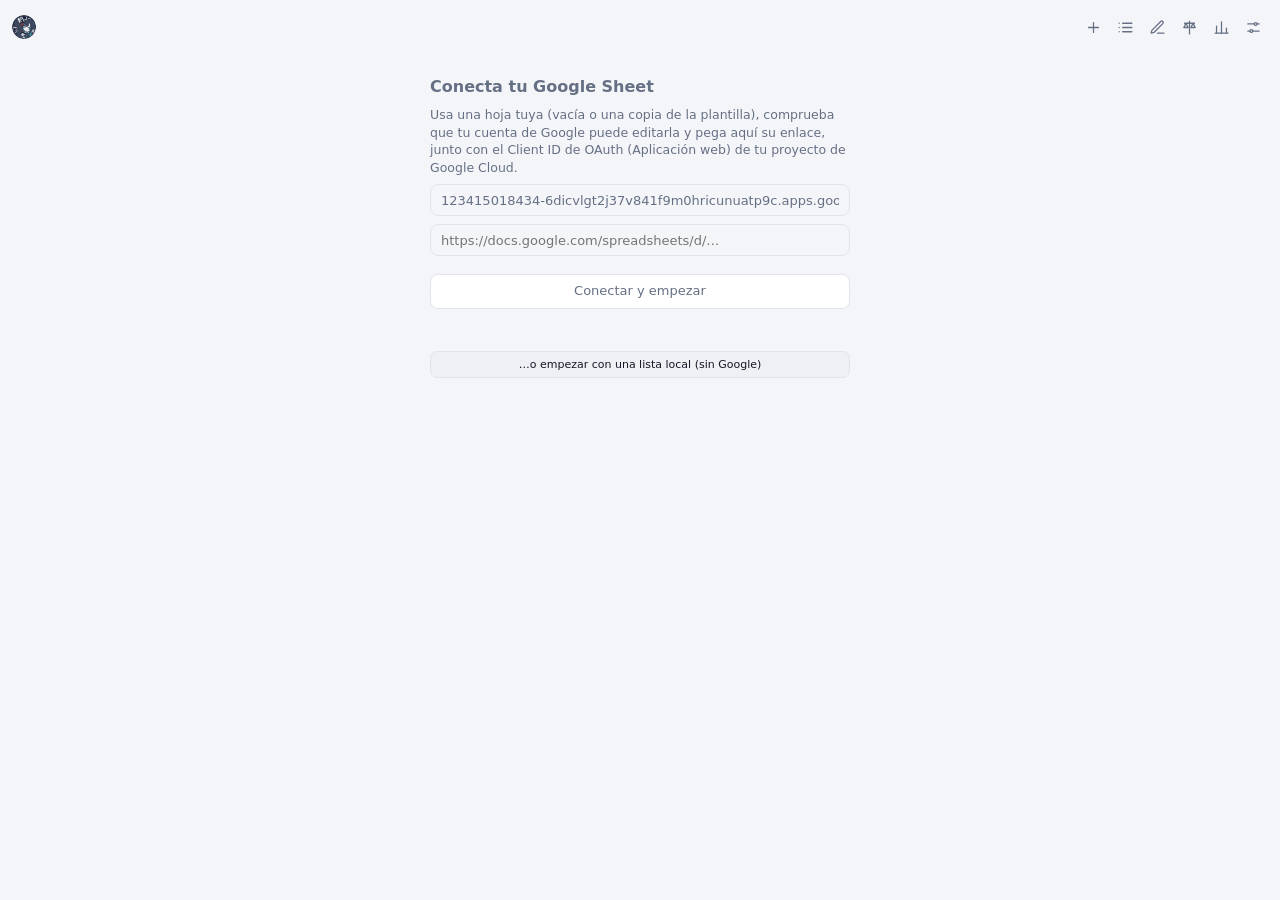
==== index.html @ d7346a44 "Add files via upload" ====
<!DOCTYPE html>
<html lang="es" data-tema="auto">
<head>
  <meta charset="UTF-8" />
  <meta name="color-scheme" content="light dark" />
  <meta name="viewport" content="width=device-width, initial-scale=1, viewport-fit=cover" />
  <meta name="theme-color" content="#dc2626" />
  <link rel="manifest" href="manifest.webmanifest" />
  <title>AnimeAV1 Tracker</title>
  <script src="theme.js"></script>
  <script src="config.js"></script>
  <style>
    * { box-sizing: border-box; }
    :root {
      color-scheme: light dark;
      --bg: light-dark(#f4f5f8, #0e131b);
      --surface: light-dark(#ffffff, #171d29);
      --field: light-dark(#eef0f4, #202837);
      --border: light-dark(#e1e4ea, #2a3345);
      --text: light-dark(#141824, #e8ebf2);
      --muted: light-dark(#667085, #8b95a7);
      --accent: light-dark(#dc2626, #f05252);
      --c-viendo: light-dark(#c2410c, #fb923c);
      --c-visto: light-dark(#15803d, #4ade80);
      --c-sin: light-dark(#b91c1c, #f87171);
      --c-drop: light-dark(#9f1239, #f472b6);
      --c-por: light-dark(#7e22ce, #c084fc);
      --st: var(--muted);
      --tinte: var(--surface);
    }
    :root[data-tema="light"] { color-scheme: light; }
    :root[data-tema="dark"] { color-scheme: dark; }

    [data-estado="-"]  { --st: var(--c-viendo); --tinte: #f97316; }
    [data-estado="✔"]  { --st: var(--c-visto);  --tinte: #22c55e; }
    [data-estado="✖"]  { --st: var(--c-sin);    --tinte: #ef4444; }
    [data-estado="📉"] { --st: var(--c-drop);   --tinte: #9f1239; }
    [data-estado="@"]  { --st: var(--c-por);    --tinte: #9333ea; }

    [hidden] { display: none !important; }
    html, body { height: 100%; }
    body {
      margin: 0;
      padding: 12px 12px 0;
      min-width: 0;
      display: flex;
      flex-direction: column;
      gap: 10px;
      background: var(--bg);
      color: var(--text);
      font: 13px/1.4 system-ui, -apple-system, "Segoe UI", sans-serif;
    }
    :focus-visible { outline: 2px solid var(--accent); outline-offset: 1px; }
    button, select, input { font: inherit; color: inherit; }
    button { cursor: pointer; }

    /* Cabecera */
    .cabecera { display: flex; align-items: center; flex-wrap: wrap; gap: 4px 8px; flex-shrink: 0; }
    .logo { width: 24px; height: 24px; border-radius: 50%; }
    h1 { font-size: 15px; font-weight: 700; margin: 0; }
    .sr-only { position: absolute; width: 1px; height: 1px; overflow: hidden; clip: rect(0 0 0 0); white-space: nowrap; }
    .atajos-listas { display: flex; gap: 6px; flex: 1 1 0; min-width: 60px; overflow-x: auto; scrollbar-width: none; overscroll-behavior-x: contain; }
    .atajos-listas::-webkit-scrollbar { display: none; }
    .atajos-listas[hidden] { display: none; }
    .atajo-lista { flex: 0 0 auto; max-width: 160px; overflow: hidden; text-overflow: ellipsis; white-space: nowrap; padding: 4px 11px; border-radius: 999px; border: 1px solid var(--border, rgba(128,128,128,.35)); background: transparent; font-size: 12px; }
    .atajo-lista.activo { background: var(--accent, #6c8cff); color: #fff; border-color: transparent; font-weight: 600; cursor: default; }
    .mover-lista { margin-top: 6px; max-width: 100%; font-size: 12px; padding: 4px 22px 4px 8px; border-radius: 8px; border: 1px solid var(--border, rgba(128,128,128,.35)); background-color: transparent; }
    .campo-ed { display: flex; flex-direction: column; gap: 2px; font-size: 11px; color: var(--muted); margin-bottom: 6px; }
    .campo-ed input { font: inherit; font-size: 12px; color: var(--text, inherit); padding: 5px 8px; border-radius: 8px; border: 1px solid var(--border, rgba(128,128,128,.35)); background: transparent; }
    .aviso-fallo { background: rgba(239,68,68,.14); }
    .mover-orden { padding: 2px 7px; }
    .marcar-mover { display: inline-flex; align-items: center; gap: 4px; margin-top: 6px; margin-right: 8px; font-size: 12px; cursor: pointer; }
    .barra-mover { background: rgba(108,140,255,.16); position: sticky; top: 0; z-index: 5; }
    #fuentesPegar { width: 100%; box-sizing: border-box; font: inherit; font-size: 12px; padding: 6px 8px; border-radius: 8px; border: 1px solid var(--border, rgba(128,128,128,.35)); background: transparent; color: inherit; margin: 6px 0; }
    .etiqueta-beta { font-size: 10px; font-weight: 700; padding: 1px 6px; border-radius: 999px; border: 1px solid currentColor; vertical-align: middle; }
    .ajuste-fuente { display: flex; flex-wrap: wrap; align-items: center; gap: 6px; padding: 6px 0; }
    .ajuste.ajuste-fuente .ajuste-nombre { flex: 1 0 100%; min-width: 0; display: block; }
    .ajuste.ajuste-fuente .ajuste-nombre small { display: block; color: var(--muted); overflow-wrap: anywhere; word-break: normal; }
    .btn-fijar[aria-pressed="true"] { background: var(--accent, #6c8cff); color: #fff; }
    .aviso-img { display: flex; align-items: center; gap: 8px; flex-wrap: wrap; font-size: 12px; padding: 6px 10px; border-radius: 10px; background: rgba(255,170,0,.14); flex-shrink: 0; }
    .aviso-img[hidden] { display: none; }
    #contador { font-size: 12px; color: var(--muted); }
    .acciones { margin-left: auto; display: flex; flex-wrap: wrap; justify-content: flex-end; gap: 2px; }
    .icon-btn {
      width: 30px; height: 30px; padding: 0;
      display: grid; place-items: center;
      border: none; border-radius: 8px;
      background: transparent; color: var(--muted);
    }
    .icon-btn:hover { background: var(--field); color: var(--text); }
    .icon-btn[aria-pressed="true"], .icon-btn[aria-expanded="true"] {
      background: color-mix(in srgb, var(--accent) 15%, transparent);
      color: var(--accent);
    }
    .icon-btn svg { width: 17px; height: 17px; fill: none; stroke: currentColor; stroke-width: 1.8; stroke-linecap: round; stroke-linejoin: round; }

    /* Filtros */
    .filtros { display: flex; flex-direction: column; gap: 5px; flex-shrink: 0; }
    .fila { display: flex; flex-wrap: wrap; gap: 5px; }
    .fila > * { flex: 1 1 80px; min-width: 0; }
    .fila > #busqueda { flex: 1.6 1 90px; }
    .fila > #filtroPendientes { flex: 0 0 32px; width: 32px; padding: 0; text-align: center; } /* botón compacto: cabe en la misma fila */
    #busqueda, .filtros select, .btn-filtro {
      height: 28px; padding: 0 8px;
      border: 1px solid var(--border); border-radius: 8px;
      background: var(--surface);
    }
    #busqueda::placeholder { color: var(--muted); }
    select {
      appearance: none; -webkit-appearance: none; cursor: pointer;
      padding-right: 20px;
      background-image: url("data:image/svg+xml;utf8,<svg xmlns='http://www.w3.org/2000/svg' width='10' height='6' viewBox='0 0 10 6'><path d='M1 1l4 4 4-4' stroke='%239ca3af' stroke-width='1.5' fill='none' stroke-linecap='round' stroke-linejoin='round'/></svg>");
      background-repeat: no-repeat; background-position: right 7px center;
    }
    /* Una sola fila con scroll horizontal en vez de envolver en varias líneas */
    .chips {
      display: flex; flex-wrap: nowrap; gap: 5px;
      overflow-x: auto; scrollbar-width: none; -webkit-overflow-scrolling: touch;
      padding-bottom: 1px;
    }
    .chips::-webkit-scrollbar { display: none; }
    .chip {
      flex: 0 0 auto; display: inline-flex; align-items: center; gap: 5px;
      padding: 3px 9px; border-radius: 999px;
      border: 1px solid var(--border); background: var(--surface);
      font-size: 11.5px; font-weight: 500;
    }
    .chip:hover { border-color: var(--muted); }
    .chip .punto { width: 7px; height: 7px; border-radius: 50%; background: var(--st); }
    .chip .n { color: var(--muted); font-size: 11px; }
    .chip[aria-pressed="true"] { background: var(--text); color: var(--bg); border-color: var(--text); }
    .chip[aria-pressed="true"] .n { color: inherit; opacity: .7; }
    .chip[aria-pressed="true"][data-estado] {
      background: color-mix(in srgb, var(--st) 16%, var(--surface));
      color: var(--st); border-color: var(--st);
    }

    /* Estados vacío / carga / error */
    .aviso { text-align: center; color: var(--muted); padding: 40px 12px; }
    .aviso button { margin-top: 10px; }
    #error { color: var(--accent); }
    .spinner {
      width: 22px; height: 22px; margin: 0 auto 10px;
      border: 2px solid var(--border); border-top-color: var(--accent);
      border-radius: 50%; animation: gira .8s linear infinite;
    }
    @keyframes gira { to { transform: rotate(360deg); } }
    .btn {
      padding: 7px 12px; border-radius: 8px;
      border: 1px solid var(--border); background: var(--surface);
    }
    .btn:hover:not(:disabled) { border-color: var(--muted); }
    .btn:disabled { opacity: .55; cursor: default; }

    /* Lista y tarjetas */
    #lista {
      flex: 1; min-height: 0; overflow-y: auto;
      display: grid; grid-template-columns: var(--cols, repeat(3, 1fr));
      grid-auto-rows: min-content; align-content: start; gap: var(--gap, 7px);
      padding-bottom: 12px; scrollbar-width: thin;
    }
    @media (min-width: 480px) { #lista { grid-template-columns: var(--cols, repeat(4, 1fr)); } }
    @media (min-width: 620px) { #lista { grid-template-columns: var(--cols, repeat(5, 1fr)); } }
    @media (min-width: 860px) { #lista { grid-template-columns: var(--cols, repeat(6, 1fr)); } }
    .card {
      display: flex; flex-direction: column; min-width: 0; overflow: visible;
      width: min(100%, var(--card-w, 100%)); max-width: var(--card-w, none); justify-self: center;
      background: color-mix(in srgb, var(--tinte) 12%, var(--surface));
      border: 1px solid color-mix(in srgb, var(--tinte) 40%, var(--border));
      border-radius: 12px;
    }
    .portada { position: relative; aspect-ratio: 2 / 3; background: var(--field); overflow: hidden; border-radius: 11px 11px 0 0; }
    .portada::after { content: ""; position: absolute; inset: auto 0 0 0; height: 3px; background: var(--st); }
    .cover { width: 100%; height: 100%; object-fit: cover; display: block; opacity: 0; transition: opacity .25s; }
    .cover.lista { opacity: 1; }
    .sin-portada { height: 100%; display: grid; place-items: center; color: var(--muted); font-size: 11px; }
    .nota {
      position: absolute; top: 5px; left: 5px; width: 34px; height: 19px; padding: 0;
      text-align: center; font-size: 10.5px; font-weight: 700;
      border: none; border-radius: 6px;
      background: rgba(15, 20, 29, .72); color: #fff;
      z-index: 10; display: block;
      -moz-appearance: textfield; appearance: textfield;
    }
    .nota::-webkit-inner-spin-button, .nota::-webkit-outer-spin-button { -webkit-appearance: none; margin: 0; }
    .nota::placeholder { color: rgba(255,255,255,.6); }
    .btn-ultimo-cap {
      display: none; position: absolute; top: 5px; right: 5px;
      width: 20px; height: 20px; border-radius: 50%;
      background: var(--st); color: #fff; text-decoration: none;
      align-items: center; justify-content: center; font-size: 9px;
    }
    .info { display: flex; flex-direction: column; gap: 4px; padding: 6px; }
    a.titulo {
      color: var(--text); text-decoration: none; font-weight: 650; font-size: 10.5px; line-height: 1.2;
      display: -webkit-box; -webkit-line-clamp: 2; -webkit-box-orient: vertical; overflow: hidden;
      min-height: 25px;
    }
    a.titulo:hover { text-decoration: underline; }
    .info select, .info input:not(.nota) {
      width: 100%; height: 23px; padding: 0 6px; font-size: 10.5px;
      border: 1px solid var(--border); border-radius: 6px; background-color: var(--field);
    }
    .info select.estado {
      font-weight: 600; color: var(--st);
      border-color: color-mix(in srgb, var(--st) 45%, var(--border));
      background-color: color-mix(in srgb, var(--st) 12%, var(--surface));
    }
    .info select.genero { color: var(--muted); }
    .chip.vacio { opacity: .4; }
    .btn-filtro { text-align: left; color: var(--text); cursor: pointer; }
    .btn-filtro[aria-pressed="true"] { border-color: var(--accent); color: var(--accent); font-weight: 600; }
    #panelGeneros {
      display: flex; flex-direction: column; gap: 8px;
      margin-top: 1px; padding: 9px;
      border: 1px solid var(--border); border-radius: 10px;
      background: var(--surface); box-shadow: 0 5px 18px rgba(0,0,0,.12);
    }
    #panelGeneros[hidden] { display: none; }
    .generos-cabecera { display: flex; align-items: center; gap: 8px; }
    .generos-titulo { flex: 1; font-size: 11.5px; font-weight: 700; }
    .generos-contador { color: var(--muted); font-size: 10.5px; }
    .generos-busqueda {
      width: 100%; height: 29px; padding: 0 8px;
      border: 1px solid var(--border); border-radius: 7px; background: var(--field);
    }
    .generos-lista {
      max-height: 190px; overflow-y: auto; display: flex; flex-direction: column;
      border: 1px solid var(--border); border-radius: 7px;
    }
    .genero-opcion {
      display: flex; align-items: center; gap: 8px; min-height: 31px; padding: 5px 8px;
      border-bottom: 1px solid var(--border); cursor: pointer; font-size: 11.5px;
    }
    .genero-opcion:last-child { border-bottom: none; }
    .genero-opcion:hover { background: var(--field); }
    .genero-opcion input { margin: 0; accent-color: var(--accent); }
    .genero-opcion .nombre { flex: 1; min-width: 0; overflow: hidden; text-overflow: ellipsis; white-space: nowrap; }
    .genero-opcion .cantidad { color: var(--muted); font-size: 10px; }
    .generos-vacio { padding: 12px 8px; text-align: center; color: var(--muted); font-size: 11px; }
    .generos-pie { display: flex; align-items: center; gap: 6px; }
    .generos-pie .btn-mini:first-child { margin-right: auto; }
    .info button.genero {
      width: 100%; height: 23px; padding: 0 6px; font-size: 10.5px; text-align: left; color: var(--muted);
      border: 1px solid var(--border); border-radius: 6px; background: var(--field); cursor: pointer;
      white-space: nowrap; overflow: hidden; text-overflow: ellipsis;
    }
    dialog#dlgGeneros {
      width: min(360px, calc(100vw - 24px)); padding: 14px; border: 1px solid var(--border);
      border-radius: 12px; background: var(--surface); color: var(--text);
    }
    dialog#dlgGeneros::backdrop { background: rgba(0, 0, 0, .5); }
    dialog#dlgGeneros h2 { margin: 0 0 8px; font-size: 13px; }
    .gen-lista { max-height: 50vh; overflow-y: auto; }
    .gen-fila { display: flex; align-items: center; gap: 6px; padding: 5px 0; border-bottom: 1px solid var(--border); }
    .gen-nombre { flex: 1; min-width: 0; display: flex; align-items: center; gap: 8px; font-size: 12.5px; }
    .gen-add, .gen-pie { display: flex; gap: 6px; margin-top: 8px; }
    .gen-add input { flex: 1; min-width: 0; height: 30px; padding: 0 8px; border: 1px solid var(--border); border-radius: 8px; background: var(--bg); }
    .saved-flash { box-shadow: 0 0 0 2px #22c55e; }
    .edicion { display: flex; flex-direction: column; gap: 5px; padding-top: 7px; border-top: 1px dashed var(--border); }
    .edicion label { display: flex; flex-direction: column; gap: 2px; font-size: 10px; color: var(--muted); }


    /* Estadísticas */
    #dlgStats {
      width: min(430px, calc(100vw - 24px)); max-height: min(82vh, 620px);
      padding: 16px; border: 1px solid var(--border); border-radius: 14px;
      background: var(--surface); color: var(--text);
    }
    #dlgStats::backdrop { background: rgba(0,0,0,.52); }
    .stats-cab { display:flex; align-items:center; gap:8px; margin-bottom:12px; }
    .stats-cab h2 { margin:0; font-size:16px; flex:1; }
    .stats-cerrar { width:30px; height:30px; border:1px solid var(--border); border-radius:8px; background:var(--field); }
    .stats-resumen { display:grid; grid-template-columns:repeat(2,1fr); gap:7px; margin-bottom:12px; }
    .stats-tarjeta { padding:10px; border:1px solid var(--border); border-radius:10px; background:var(--field); }
    .stats-num { display:block; font-size:18px; font-weight:750; line-height:1.1; }
    .stats-label { display:block; margin-top:3px; color:var(--muted); font-size:10.5px; }
    .stats-seccion { margin-top:12px; }
    .stats-seccion h3 { margin:0 0 7px; font-size:12px; }
    .stats-fila { display:grid; grid-template-columns:90px 1fr 32px; align-items:center; gap:7px; margin:5px 0; font-size:10.5px; }
    .stats-fila .nombre { overflow:hidden; text-overflow:ellipsis; white-space:nowrap; }
    .stats-barra { height:7px; overflow:hidden; border-radius:999px; background:var(--field); border:1px solid var(--border); }
    .stats-barra > i { display:block; height:100%; border-radius:inherit; background:var(--accent); }
    .stats-fila .cantidad { text-align:right; color:var(--muted); }
    .stats-notas { display:grid; grid-template-columns:repeat(6,1fr); gap:5px; }
    .stats-nota { padding:6px 3px; text-align:center; border:1px solid var(--border); border-radius:7px; background:var(--field); font-size:10px; }
    .stats-nota b { display:block; font-size:11px; }
    .stats-nota span { color:var(--muted); }
    .stats-vacio { color:var(--muted); font-size:11px; }

    /* Herramientas */
    #herramientas {
      flex-shrink: 0; max-height: 45%; overflow-y: auto;
      margin: 0 -12px; padding: 12px; background: var(--surface); border-top: 1px solid var(--border);
      display: flex; flex-direction: column; gap: 4px;
    }
    #herramientas[hidden] { display: none; }
    #herramientas .btn { width: 100%; text-align: left; }
    .estado-txt { min-height: 16px; margin-bottom: 6px; font-size: 11.5px; color: var(--muted); }

    /* Configuración de la hoja */
    .config { display: flex; flex-direction: column; gap: 6px; text-align: left; }
    .config h2 { font-size: 13px; margin: 0; }
    .config p { margin: 0; font-size: 11.5px; color: var(--muted); }
    .config input, .config select {
      height: 32px; padding: 0 10px;
      border: 1px solid var(--border); border-radius: 8px; background: var(--bg);
    }
    .config .estado-txt { margin: 0; }
    .config-sep { border-top: 1px solid var(--border); margin: 10px 0 8px; }
    #agregarPanel, #listasPanel {
      flex-shrink: 0; margin: 0 -12px; padding: 10px 12px; gap: 6px;
      background: var(--surface); border-bottom: 1px solid var(--border);
    }
    #agregarPanel h2, #listasPanel h2 { font-size: 13px; margin: 0; }
    #agregarPanel p, #listasPanel p { margin: 0; font-size: 11.5px; color: var(--muted); }
    .lista-item { display: flex; align-items: center; flex-wrap: wrap; gap: 4px 8px; padding: 7px 0; border-bottom: 1px solid var(--border); }
    .lista-info { flex: 1 1 130px; min-width: 0; display: flex; flex-direction: column; gap: 3px; }
    .lista-etiquetas { display: flex; flex-wrap: wrap; gap: 4px; min-width: 0; }
    .lista-etiquetas:empty { display: none; }
    .lista-acciones { display: flex; align-items: center; flex-wrap: wrap; justify-content: flex-end; gap: 6px; margin-left: auto; }
    .lista-item:last-child { border-bottom: none; }
    .lista-item .nombre { min-width: 0; font-size: 12.5px; font-weight: 650; overflow-wrap: anywhere; }
    .lista-item .etiqueta-local { flex-shrink: 0; white-space: nowrap; font-size: 10px; font-weight: 600; color: var(--muted); border: 1px solid var(--border); border-radius: 999px; padding: 2px 8px; }
    .lista-item .etiqueta-activa { flex-shrink: 0; white-space: nowrap; font-size: 10px; font-weight: 600; color: var(--accent); border: 1px solid var(--accent); border-radius: 999px; padding: 2px 8px; }
    .etiqueta-vinculo { max-width: 100%; overflow: hidden; text-overflow: ellipsis; white-space: nowrap; }
    .chip-visto { margin-top: 4px; font-size: 10.5px; white-space: normal; text-align: left; }
    .vacio-listas { margin: 0; font-size: 12px; color: var(--muted); }
    .nube-ayuda { margin: 0 0 6px; font-size: 12px; color: var(--muted); }
    .nube-boton-google { margin: 4px 0 6px; }
    .lista-bloque { border-bottom: 1px solid var(--border); }
    .lista-bloque:last-child { border-bottom: none; }
    .lista-bloque > .lista-item { border-bottom: none; }
    .lista-menu { display: flex; flex-wrap: wrap; gap: 6px; padding: 2px 0 9px; }
    .lista-menu[hidden] { display: none; }
    .lista-menu .btn-mini { flex: 0 1 auto; white-space: nowrap; }
    .lista-bloque > .nube-compartir { margin-bottom: 9px; }
    .btn-engranaje { flex-shrink: 0; width: 28px; height: 28px; }
    .btn-engranaje svg { transition: transform .2s; }
    .btn-engranaje[aria-expanded="true"] svg { transform: rotate(45deg); }
    .btn-google { position: relative; width: 100%; max-width: 320px; height: 40px; margin: 4px 0 6px; border-radius: 10px; overflow: hidden; }
    .btn-google-vista { position: absolute; inset: 0; display: flex; align-items: center; justify-content: center; gap: 10px; border: 1px solid var(--border); border-radius: 10px; background: var(--surface); color: var(--text); font-size: 13px; font-weight: 600; pointer-events: none; transition: border-color .15s, background .15s; }
    .btn-google:hover .btn-google-vista { border-color: var(--muted); background: var(--field); }
    .btn-google:focus-within .btn-google-vista { border-color: var(--accent); }
    .btn-google-vista svg { width: 18px; height: 18px; flex-shrink: 0; }
    .btn-google-real { position: absolute; inset: 0; opacity: 0.01; overflow: hidden; display: flex; justify-content: center; cursor: pointer; }
    .nube-compartir { display: flex; flex-wrap: wrap; align-items: center; gap: 6px; margin: 0 0 8px; padding: 8px 10px; border: 1px solid var(--border); border-radius: 8px; }
    .nube-compartir > .nube-ayuda, .nube-compartir > .lista-item, .nube-compartir > .estado-txt, .nube-compartir > .lista-menu, .nube-compartir > input[readonly] { flex: 1 1 100%; margin: 0; }
    .nube-compartir > .lista-menu { padding: 0; }
    .nube-compartir > .estado-txt:empty { display: none; }
    .nube-compartir > input:not([readonly]) { flex: 1 1 140px; min-width: 0; margin: 0; }
    .nube-compartir > select { flex: 1 1 100px; min-width: 0; margin: 0; }
    .nube-compartir > .btn { flex: 0 0 auto; }
    #nubeAcciones { display: flex; flex-direction: column; gap: 6px; }
    .btn-mini {
      flex-shrink: 0; font-size: 11px; padding: 5px 9px; border-radius: 7px;
      border: 1px solid var(--border); background: var(--field); color: var(--text); cursor: pointer;
    }
    .btn-mini:disabled { opacity: .55; }
    .btn-mini.peligro { color: var(--accent); border-color: var(--accent); background: transparent; }
    a.btn-mini { text-decoration: none; display: inline-block; line-height: normal; }
    .nube-compartir input[readonly] { width: 100%; box-sizing: border-box; font-size: 12px; }
    #bienvenida { padding-top: 24px; }
    #bienvenida .config { max-width: 420px; margin: 0 auto; gap: 8px; }
    #bienvenida h2 { font-size: 16px; }
    #bienvenida p { font-size: 12.5px; }

    /* Menú de opciones */
    #herramientas {
      margin: 0 0 10px;
      padding: 14px;
      border: 1px solid var(--border);
      border-radius: 16px;
      background: var(--surface);
      box-shadow: 0 8px 24px color-mix(in srgb, var(--text) 8%, transparent);
      animation: panel-in .18s ease-out;
    }
    .opciones-cabecera { display:flex; align-items:center; gap:10px; margin-bottom:12px; }
    .opciones-icono {
      width:36px; height:36px; display:grid; place-items:center; flex:none;
      border-radius:11px; background:color-mix(in srgb,var(--accent) 13%,transparent); color:var(--accent);
    }
    .opciones-icono svg { width:20px; height:20px; fill:none; stroke:currentColor; stroke-width:1.8; stroke-linecap:round; stroke-linejoin:round; }
    .opciones-titulo { margin:0; font-size:15px; font-weight:750; }
    .opciones-subtitulo { margin:1px 0 0; color:var(--muted); font-size:11px; }
    .opcion-card {
      display:flex; align-items:center; gap:12px; padding:12px;
      border:1px solid var(--border); border-radius:13px; background:var(--field);
    }
    .opcion-card + .opcion-card { margin-top:8px; }
    .opcion-icono {
      width:34px; height:34px; display:grid; place-items:center; flex:none;
      border-radius:10px; background:var(--surface); color:var(--muted);
    }
    .opcion-icono svg { width:18px; height:18px; fill:none; stroke:currentColor; stroke-width:1.8; stroke-linecap:round; stroke-linejoin:round; }
    .opcion-info { flex:1; min-width:0; }
    .opcion-titulo { font-size:12.5px; font-weight:650; }
    .opcion-desc { margin-top:2px; color:var(--muted); font-size:10.5px; line-height:1.35; }
    .switch { position:relative; width:42px; height:24px; flex:none; }
    .switch input { position:absolute; opacity:0; width:0; height:0; }
    .switch-track {
      position:absolute; inset:0; border-radius:999px; background:var(--border);
      transition:background .18s;
    }
    .switch-track::after {
      content:""; position:absolute; width:18px; height:18px; left:3px; top:3px;
      border-radius:50%; background:#fff; box-shadow:0 1px 3px #0003; transition:transform .18s;
    }
    .switch input:checked + .switch-track { background:var(--accent); }
    .switch input:checked + .switch-track::after { transform:translateX(18px); }
    .opcion-acciones { display:flex; gap:7px; flex-wrap:wrap; margin-top:9px; }
    .opcion-estado { margin-top:7px; }
    #filtroPendientes { position: relative; }
    #filtroPendientes[data-n]::after { content: attr(data-n); position: absolute; top: -6px; right: -6px; min-width: 16px; height: 16px; padding: 0 4px; box-sizing: border-box; border-radius: 8px; background: #2563eb; color: #fff; font-size: 10px; font-weight: 700; line-height: 16px; text-align: center; }
    /* Ajustes de apariencia (panel Opciones) */
    .ajuste { display:flex; align-items:center; justify-content:space-between; gap:10px; padding:8px 0; border-bottom:1px solid var(--border); font-size:12px; }
    .ajuste:last-child { border-bottom:0; }
    .ajuste .ajuste-nombre { flex:1; min-width:0; }
    .ajuste small { display:block; color:var(--muted); font-size:10.5px; margin-top:2px; font-weight:400; }
    .ajuste select { height:30px; padding:0 8px; border:1px solid var(--border); border-radius:8px; background:var(--field); color:var(--text); }
    .ajuste input[type="range"] { width:44%; accent-color:var(--accent); }
    .ajuste input[type="range"]:disabled { opacity:.45; }
    .ajuste output { color:var(--muted); font-size:11px; min-width:40px; text-align:right; }
    #lista.sin-nota .nota { display:none; }
    #lista.sin-estado .info select.estado { display:none; }
    #lista.sin-genero .info .genero { display:none; }
    #lista.sin-siguiente .btn-siguiente { display:none !important; }
    /* Vista en lista (Opciones > Apariencia > Vista): filas compactas en vez de cards */
    #lista.vista-lista { grid-template-columns: 1fr; }
    #lista.vista-lista .card { width: 100%; max-width: none; justify-self: stretch; flex-direction: row; align-items: stretch; }
    #lista.vista-lista .portada { width: 56px; flex: none; aspect-ratio: auto; min-height: 80px; border-radius: 11px 0 0 11px; }
    #lista.vista-lista .info { flex: 1; min-width: 0; flex-direction: row; flex-wrap: wrap; align-items: center; gap: 6px; padding: 6px 8px; }
    #lista.vista-lista a.titulo { flex: 1 1 100%; min-height: 0; font-size: 12.5px; }
    #lista.vista-lista .info select.estado, #lista.vista-lista .info .genero { flex: 1 1 110px; min-width: 0; }
    .seccion-opciones { margin-top:14px; }
    /* Opciones: buscador y pestañas */
    .opciones-barra { position: sticky; top: -14px; z-index: 5; display: flex; flex-direction: column; gap: 8px; margin: 0 -14px; padding: 8px 14px; background: var(--surface); border-bottom: 1px solid var(--border); }
    #opcionesBuscar { width: 100%; height: 32px; padding: 0 10px; border: 1px solid var(--border); border-radius: 8px; background: var(--field); }
    .opciones-tabs { display: flex; gap: 5px; overflow-x: auto; scrollbar-width: none; }
    .opciones-tabs::-webkit-scrollbar { display: none; }
    .opciones-tab { flex: 1 1 auto; padding: 6px 9px; border: 1px solid var(--border); border-radius: 999px; background: var(--surface); font-size: 11.5px; font-weight: 600; text-align: center; color: var(--muted); white-space: nowrap; }
    .opciones-tab:hover { border-color: var(--muted); color: var(--text); }
    .opciones-tab[aria-selected="true"] { background: var(--text); border-color: var(--text); color: var(--bg); }
    .opciones-barra.buscando .opciones-tabs { display: none; }
    .opciones-panel > .seccion-opciones:first-child { margin-top: 12px; }
    .item-op.sin-coincidencia, .seccion-opciones.sin-coincidencia, .opciones-panel.sin-coincidencia { display: none !important; }
    .ayuda-opciones { margin: 0 0 8px; color: var(--muted); font-size: 11px; line-height: 1.4; }
    .opciones-vacio { text-align: center; color: var(--muted); font-size: 12px; padding: 24px 8px; }
    .seccion-opciones-titulo {
      display:flex; align-items:center; gap:7px; margin:0 0 8px;
      font-size:11px; font-weight:700; color:var(--muted); text-transform:uppercase; letter-spacing:.04em;
    }
    .seccion-opciones-titulo::after { content:""; height:1px; flex:1; background:var(--border); }
    @keyframes panel-in { from { opacity:0; transform:translateY(-4px); } to { opacity:1; transform:none; } }

    #toast {
      position: fixed; left: 50%; bottom: 16px; transform: translate(-50%, 8px);
      padding: 7px 14px; border-radius: 999px; font-size: 12px;
      background: var(--text); color: var(--bg);
      opacity: 0; pointer-events: none; transition: opacity .2s, transform .2s;
    }
    #toast.visible { opacity: 1; transform: translate(-50%, 0); }
    @media (prefers-reduced-motion: reduce) { * { transition: none !important; animation-duration: 2s !important; } }
  
    /* Posicionador */
    #dlgPosicionar { width: min(760px, calc(100vw - 24px)); max-width: 760px; border: 1px solid var(--border); border-radius: 18px; padding: 0; background: var(--surface); color: var(--text); box-shadow: 0 24px 70px rgba(0,0,0,.32); }
    #dlgPosicionar::backdrop { background: rgba(0,0,0,.58); backdrop-filter: blur(2px); }
    .pos-head { display:flex; gap:12px; align-items:center; padding:18px; border-bottom:1px solid var(--border); }
    .pos-mark { width:44px; height:44px; display:grid; place-items:center; border-radius:13px; background:color-mix(in srgb,var(--accent) 14%,var(--surface)); color:var(--accent); font-size:25px; }
    .pos-head h2 { margin:0; font-size:17px; } .pos-head p { margin:3px 0 0; color:var(--muted); font-size:12px; }
    .pos-selector { width:calc(100% - 36px); margin:16px 18px 7px; height:38px; padding:0 10px; border:1px solid var(--border); border-radius:10px; background:var(--field); }
    .pos-selector-toolbar { display:grid; grid-template-columns:minmax(180px,2fr) repeat(3,minmax(125px,1fr)); gap:8px; padding:14px 18px 10px; }
    .pos-busqueda,.pos-filtro { width:100%; min-width:0; height:38px; padding:0 10px; border:1px solid var(--border); border-radius:10px; background:var(--field); color:var(--text); }
    .pos-selector-grid { display:grid; grid-template-columns:repeat(auto-fill,minmax(145px,1fr)); gap:10px; padding:4px 18px 12px; max-height:430px; overflow:auto; }
    .pos-selector-card { min-width:0; padding:0; border:1px solid var(--border); border-radius:12px; overflow:hidden; background:var(--field); color:var(--text); text-align:left; cursor:pointer; transition:transform .15s,border-color .15s,box-shadow .15s; }
    .pos-selector-card:hover,.pos-selector-card:focus-visible { transform:translateY(-2px); border-color:var(--accent); box-shadow:0 7px 20px rgba(0,0,0,.14); outline:none; }
    .pos-selector-portada { width:100%; aspect-ratio:2/3; background:var(--surface); display:grid; place-items:center; overflow:hidden; }
    .pos-selector-portada img { width:100%; height:100%; object-fit:cover; display:block; }
    .pos-selector-info { display:flex; flex-direction:column; gap:3px; padding:8px; min-height:62px; }
    .pos-selector-info strong { font-size:12px; line-height:1.25; display:-webkit-box; -webkit-line-clamp:2; -webkit-box-orient:vertical; overflow:hidden; }
    .pos-selector-nota { font-size:11px; font-weight:700; color:var(--accent); }
    .pos-selector-info small { color:var(--muted); font-size:9px; overflow:hidden; text-overflow:ellipsis; white-space:nowrap; }
    .pos-lista-vacia { margin:10px 18px 16px; padding:25px 15px; text-align:center; color:var(--muted); border:1px dashed var(--border); border-radius:12px; font-size:12px; }
    .pos-label { display:block; font-weight:650; font-size:12px; }
    .pos-help { margin:0 18px 16px; color:var(--muted); font-size:11px; }
    .pos-actions { display:flex; justify-content:flex-end; gap:8px; padding:12px 18px; border-top:1px solid var(--border); }
    .pos-primary { background:var(--accent); color:white; border-color:transparent; }
    .pos-topline { display:flex; justify-content:space-between; padding:13px 18px; color:var(--muted); font-size:11px; font-weight:700; letter-spacing:.04em; }
    .pos-estimacion { margin:0 18px 12px; padding:11px 14px; border:1px solid color-mix(in srgb,var(--accent) 35%,var(--border)); border-radius:13px; background:color-mix(in srgb,var(--accent) 8%,var(--surface)); display:grid; grid-template-columns:1fr auto; align-items:center; gap:2px 10px; }
    .pos-estimacion span { font-size:9px; font-weight:800; letter-spacing:.08em; color:var(--muted); }
    .pos-estimacion strong { grid-row:1 / span 2; font-size:31px; line-height:1; color:var(--accent); }
    .pos-estimacion small { font-size:10px; color:var(--muted); }
    .pos-comparacion { display:grid; grid-template-columns:1fr 52px 1fr; gap:8px; align-items:center; padding:4px 18px 14px; }
    .pos-serie { min-width:0; display:flex; flex-direction:column; align-items:center; text-align:center; gap:5px; }
    .pos-cover { width:min(180px, 34vw); aspect-ratio:2/3; object-fit:cover; border-radius:12px; background:var(--field); box-shadow:0 5px 18px rgba(0,0,0,.18); }
    .pos-serie strong { max-width:100%; font-size:13px; overflow:hidden; text-overflow:ellipsis; white-space:nowrap; }
    .pos-serie small { color:var(--muted); font-size:10px; }
    .pos-vs { font-weight:900; color:var(--muted); text-align:center; }
    .pos-question { text-align:center; margin:2px 18px 12px; font-size:15px; font-weight:750; }
    .pos-votos { display:grid; grid-template-columns:repeat(3,1fr); gap:8px; padding:0 18px 16px; }
    .pos-voto { min-height:54px; border:1px solid var(--border); border-radius:11px; background:var(--field); color:var(--text); display:flex; align-items:center; justify-content:center; gap:7px; flex-direction:column; }
    .pos-voto span { font-size:18px; font-weight:900; } .pos-voto strong { font-size:11px; }
    .pos-voto:hover { border-color:var(--accent); transform:translateY(-1px); }
    .pos-foot { display:flex; align-items:center; justify-content:space-between; gap:10px; padding:10px 18px; border-top:1px solid var(--border); color:var(--muted); font-size:10px; }
    .pos-resultado { text-align:center; padding:28px 20px 10px; }
    .pos-check { margin:auto; width:52px; height:52px; border-radius:50%; display:grid; place-items:center; background:#22c55e; color:white; font-size:29px; font-weight:900; }
    .pos-resultado h2 { margin:12px 0 4px; font-size:19px; } .pos-resultado-titulo { font-weight:700; }
    .pos-nota-final { font-size:46px; line-height:1; font-weight:900; margin:13px 0 7px; color:var(--accent); }
    .pos-resultado p { max-width:430px; margin:0 auto; color:var(--muted); font-size:11px; }
    @media (max-width:680px) { .pos-selector-toolbar { grid-template-columns:1fr 1fr; } .pos-selector-toolbar .pos-busqueda { grid-column:1 / -1; } }
    @media (max-width:560px) { .pos-selector-grid { grid-template-columns:repeat(2,minmax(0,1fr)); max-height:390px; } .pos-comparacion { grid-template-columns:1fr 30px 1fr; } .pos-cover { width:min(135px,31vw); } .pos-foot span { max-width:65%; } }

  
    .pos-foot-actions { display:flex; align-items:center; gap:7px; }
    .pos-cambios-panel { margin:0 18px 14px; border:1px solid var(--border); border-radius:13px; background:var(--field); overflow:hidden; }
    .pos-cambios-panel h3 { margin:0; padding:11px 13px 4px; font-size:13px; }
    .pos-cambios-resumen { margin:0; padding:0 13px 9px; color:var(--muted); font-size:10px; }
    .pos-cambios-lista { border-top:1px solid var(--border); max-height:190px; overflow:auto; }
    .pos-cambio { display:flex; align-items:center; justify-content:space-between; gap:10px; padding:8px 13px; border-bottom:1px solid color-mix(in srgb,var(--border) 65%,transparent); font-size:11px; }
    .pos-cambio:last-child { border-bottom:0; }
    .pos-cambio-nombre { min-width:0; overflow:hidden; text-overflow:ellipsis; white-space:nowrap; }
    .pos-cambio-notas { font-weight:800; white-space:nowrap; }
    .pos-cambio-candidato { background:color-mix(in srgb,var(--accent) 8%,var(--field)); }

    /* Posicionador: portadas con esqueleto, transiciones y comparación clicable */
    #dlgPosicionar { overflow-x: hidden; }
    #dlgPosicionar:has(> .pos-selector-grid) { overflow: hidden; }
    #dlgPosicionar > .pos-selector-grid { max-height: max(180px, calc(100vh - 300px)); max-height: max(180px, calc(100dvh - 300px)); }
    #dlgPosicionar > * { animation: pos-in .15s ease both; }
    @keyframes pos-in { from { opacity:0; } to { opacity:1; } }
    @keyframes pos-shimmer { to { background-position:-200% 0; } }
    .pos-portada, .pos-selector-portada, .serie-portada { position:relative; overflow:hidden; }
    .pos-portada { width:min(180px,34vw); aspect-ratio:2/3; border-radius:12px; background:var(--field); box-shadow:0 5px 18px rgba(0,0,0,.18); }
    .pos-portada img, .pos-selector-portada img, .serie-portada img { position:absolute; inset:0; width:100%; height:100%; object-fit:cover; display:block; opacity:0; transition:opacity .25s; }
    .pos-portada img.cargada, .pos-selector-portada img.cargada, .serie-portada img.cargada { opacity:1; }
    .pos-portada.cargando, .pos-selector-portada.cargando, .serie-portada.cargando { background:linear-gradient(100deg,var(--field) 30%,color-mix(in srgb,var(--text) 10%,var(--field)) 50%,var(--field) 70%) 0 0/200% 100%; animation:pos-shimmer 1.2s linear infinite; }
    .pos-portada.sin::after, .pos-selector-portada.sin::after, .serie-portada.sin::after { content:"Sin portada"; position:absolute; inset:0; display:grid; place-items:center; color:var(--muted); font-size:11px; }
    button.pos-serie { background:none; border:0; color:inherit; font:inherit; cursor:pointer; padding:6px; border-radius:14px; transition:background .15s; }
    button.pos-serie:hover, button.pos-serie:focus-visible { background:color-mix(in srgb,var(--accent) 12%,transparent); outline:none; }
    .pos-barra { grid-column:1 / -1; height:4px; margin-top:8px; border-radius:99px; background:var(--border); overflow:hidden; }
    .pos-barra > i { display:block; height:100%; background:var(--accent); transition:width .3s; }
    .pos-voto { min-width:0; padding:0 8px; cursor:pointer; }
    .pos-voto strong { max-width:100%; overflow:hidden; text-overflow:ellipsis; white-space:nowrap; }
    .pos-foot-actions .btn-mini:disabled { opacity:.4; cursor:default; }
    @media (max-width:560px) { .pos-portada { width:min(135px,31vw); } }

    /* Aviso de actualización de la lista guardada */
    .aviso-sync { display:flex; align-items:center; justify-content:center; gap:8px; padding:5px 10px; font-size:12px; color:var(--muted); }
    .aviso-sync[hidden] { display:none; }
    .aviso-sync .spinner.mini { width:12px; height:12px; border-width:2px; margin:0; }
    .aviso-sync .btn-mini { margin:0; }

    /* Diálogo "¿Es la misma serie?" al añadir por enlace */
    #dlgSerie { width:min(420px, calc(100vw - 24px)); border:1px solid var(--border); border-radius:18px; padding:18px; background:var(--surface); color:var(--text); box-shadow:0 24px 70px rgba(0,0,0,.32); }
    #dlgSerie::backdrop { background:rgba(0,0,0,.58); backdrop-filter:blur(2px); }
    #dlgSerie h2 { margin:0 0 6px; font-size:17px; }
    #dlgSerie p { margin:0 0 12px; color:var(--muted); font-size:13px; line-height:1.4; }
    #dlgSerie p strong { color:var(--text); }
    .serie-opciones { display:flex; flex-direction:column; gap:8px; max-height:min(52vh,420px); overflow-y:auto; margin-bottom:14px; }
    .serie-opcion { display:flex; align-items:center; gap:12px; padding:8px; border:1px solid var(--border); border-radius:12px; background:var(--field); color:var(--text); font:inherit; text-align:left; cursor:pointer; }
    .serie-opcion:hover, .serie-opcion:focus-visible { border-color:var(--accent); outline:none; }
    .serie-opcion span { flex:1; min-width:0; }
    .serie-portada { width:96px; height:136px; flex:none; border-radius:8px; background:var(--field); }
    .serie-acciones { display:flex; justify-content:flex-end; align-items:center; gap:8px; flex-wrap:wrap; }
</style>
</head>
<body>
  <header class="cabecera">
    <img class="logo" src="icon48.png" alt="" />
    <h1 id="tituloLista" class="sr-only">Mis animes</h1>
    <nav class="atajos-listas" id="atajosListas" aria-label="Listas" hidden></nav>
    <div class="acciones">
      <button id="btnAgregar" class="icon-btn" aria-expanded="false" title="Añadir anime por enlace" aria-label="Añadir anime por enlace">
        <svg viewBox="0 0 24 24"><path d="M12 5v14M5 12h14"/></svg>
      </button>
      <button id="btnListas" class="icon-btn" aria-expanded="false" title="Mis listas de Google Sheets" aria-label="Mis listas de Google Sheets">
        <svg viewBox="0 0 24 24"><path d="M8 6h13M8 12h13M8 18h13M3 6h.01M3 12h.01M3 18h.01"/></svg>
      </button>
      <button id="btnEdicion" class="icon-btn" aria-pressed="false" title="Modo edición (portada, título, enlaces)" aria-label="Modo edición">
        <svg viewBox="0 0 24 24"><path d="M12 20h9M16.5 3.5a2.1 2.1 0 013 3L7 19l-4 1 1-4z"/></svg>
      </button>
      <button id="btnPosicionar" class="icon-btn" title="Posicionar series" aria-label="Posicionar series">
        <svg viewBox="0 0 24 24"><path d="M12 3v18M5 6h14M7 6l-3 6h6L7 6Zm10 0-3 6h6l-3-6ZM4 12h6M14 12h6"/></svg>
      </button>
      <button id="btnStats" class="icon-btn" title="Estadísticas" aria-label="Estadísticas">
        <svg viewBox="0 0 24 24"><path d="M5 20V10M12 20V4M19 20v-7"/><path d="M3 20h18"/></svg>
      </button>
      <button id="btnHerramientas" class="icon-btn" aria-expanded="false" title="Opciones" aria-label="Opciones">
        <svg viewBox="0 0 24 24"><path d="M4 7h9M17 7h3M4 17h3M11 17h9"/><circle cx="15" cy="7" r="2"/><circle cx="9" cy="17" r="2"/></svg>
      </button>
    </div>
  </header>
  <div class="aviso-img barra-mover" id="barraMover" hidden></div>

  <div class="filtros">
    <div class="chips" id="chips"></div>
    <div class="fila">
      <input id="busqueda" type="search" placeholder="Buscar por título" aria-label="Buscar por título" />
      <button id="filtroGenero" class="btn-filtro" type="button" aria-expanded="false" aria-label="Filtrar por géneros">Géneros</button>
      <button id="filtroPendientes" class="btn-filtro" type="button" aria-pressed="false" aria-label="Pendientes" title="Pendientes: series en «Viendo» con algún capítulo publicado que aún no has visto">⏭︎</button>
      <select id="orden" aria-label="Ordenar"></select>
    </div>
    <div id="panelGeneros" hidden></div>
  </div>

  <dialog id="dlgStats"></dialog>
  <dialog id="dlgGeneros"></dialog>
  <dialog id="dlgPosicionar" tabindex="-1"></dialog>
  <dialog id="dlgSerie" tabindex="-1"></dialog>

  <section id="agregarPanel" class="config" hidden>
    <h2>Añadir anime por enlace</h2>
    <p>Pega el enlace de la ficha (por ejemplo de animeav1.com) y se rellenan solos el título y la portada.</p>
    <input id="agregarUrl" type="url" placeholder="https://animeav1.com/media/… (serie o episodio)" aria-label="Enlace del anime a añadir" />
    <button class="btn" id="agregarBtn" type="button">Añadir</button>
    <div class="estado-txt" id="agregarStatus"></div>
    <div id="agregarManual" class="config" hidden>
      <div class="config-sep"></div>
      <h2>O escríbelo a mano (lista local)</h2>
      <input id="manualTitulo" type="text" placeholder="Título *" aria-label="Título" />
      <input id="manualUrl" type="url" placeholder="Enlace (opcional)" aria-label="Enlace" />
      <select id="manualEstado" aria-label="Estado"></select>
      <input id="manualGenero" type="text" placeholder="Géneros (separados por comas, opcional)" aria-label="Géneros" />
      <input id="manualNota" type="number" min="0" max="10" step="0.1" placeholder="Nota 0-10 (opcional)" aria-label="Nota" />
      <input id="manualPortada" type="url" placeholder="Portada (URL, opcional)" aria-label="Portada" />
      <button class="btn" id="manualBtn" type="button">Añadir a mi lista</button>
    </div>
  </section>

  <section id="listasPanel" class="config" hidden>
    <h2>Tus listas</h2>
    <p>Guarda enlaces a otras hojas de Google (por ejemplo la de un amigo) o crea listas locales, y cambia entre ellas cuando quieras. Cada lista tiene sus propios géneros.</p>
    <div id="listasContenido"></div>
    <div class="config-sep"></div>
    <input id="listaNombre" type="text" placeholder="Nombre (p. ej. «Ana»)" aria-label="Nombre de la lista" />
    <input id="listaUrl" type="url" placeholder="https://docs.google.com/spreadsheets/d/…" aria-label="Enlace de la hoja" />
    <button class="btn" id="listaGuardarBtn" type="button">Guardar lista</button>
    <div class="estado-txt" id="listaStatus"></div>
    <div class="config-sep"></div>
    <h2>Lista local (sin Google Sheets)</h2>
    <p>Se guarda dentro de la extensión. Puedes exportarla a un archivo .json y volver a importarla (copia de seguridad o para llevarla a otro dispositivo).</p>
    <input id="listaLocalNombre" type="text" placeholder="Nombre de la lista local" aria-label="Nombre de la lista local" />
    <button class="btn" id="listaLocalCrearBtn" type="button">Crear lista vacía</button>
    <button class="btn" id="listaLocalImportarBtn" type="button">Importar desde un archivo .json…</button>
    <input id="listaLocalArchivo" type="file" accept=".json,application/json" hidden />
    <div class="estado-txt" id="listaLocalStatus"></div>
    <div class="config-sep"></div>
    <h2>Listas en la nube</h2>
    <p>Se guardan en tu cuenta de Google, se sincronizan entre tus dispositivos y puedes compartirlas con otras personas. Funcionan también sin conexión: los cambios se envían cuando vuelve internet.</p>
    <div id="nubeSesion"></div>
    <div id="nubeAcciones" hidden>
      <input id="nubeNombre" type="text" placeholder="Nombre de la lista nueva" aria-label="Nombre de la lista en la nube" />
      <button class="btn" id="nubeCrearBtn" type="button">Crear lista en la nube</button>
      <div id="nubeListas"></div>
    </div>
    <div class="estado-txt" id="nubeStatus"></div>
  </section>

  <div id="cargando" class="aviso"><div class="spinner"></div>Cargando tu lista…</div>
  <div id="error" class="aviso" hidden></div>
  <div id="vacio" class="aviso" hidden></div>
  <div id="bienvenida" class="aviso" hidden></div>
  <div id="sync" class="aviso-sync" hidden></div>
  <div id="lista"></div>

  <section id="herramientas" hidden>
    <div class="opciones-cabecera">
      <div class="opciones-icono" aria-hidden="true">
        <svg viewBox="0 0 24 24"><path d="M12 8.5a3.5 3.5 0 1 0 0 7 3.5 3.5 0 0 0 0-7Z"/><path d="m19.4 15 .1.1-1.8 3.1-.2-.1a3 3 0 0 1-3.3.2l-.1-.1a3 3 0 0 0-4.2 0l-.1.1a3 3 0 0 1-3.3-.2l-.2.1-1.8-3.1.1-.1a3 3 0 0 0 .3-3.3v-.2a3 3 0 0 0-.3-3.3l-.1-.1 1.8-3.1.2.1a3 3 0 0 1 3.3-.2l.1.1a3 3 0 0 0 4.2 0l.1-.1a3 3 0 0 1 3.3.2l.2-.1 1.8 3.1-.1.1a3 3 0 0 0-.3 3.3v.2a3 3 0 0 0 .3 3.3Z"/></svg>
      </div>
      <div><h2 class="opciones-titulo">Opciones</h2><p class="opciones-subtitulo">Personaliza la apariencia y el comportamiento de la app en este dispositivo.</p></div>
    </div>

    <div class="opciones-barra">
      <input id="opcionesBuscar" type="search" placeholder="Buscar un ajuste…" aria-label="Buscar un ajuste" autocomplete="off" />
      <div class="opciones-tabs" role="tablist" aria-label="Categorías de opciones">
        <button class="opciones-tab" type="button" role="tab" data-pestana="apariencia" aria-selected="true">Apariencia</button>
        <button class="opciones-tab" type="button" role="tab" data-pestana="series" aria-selected="false">Series</button>
        <button class="opciones-tab" type="button" role="tab" data-pestana="datos" aria-selected="false">Datos</button>
        <button class="opciones-tab" type="button" role="tab" data-pestana="fuentes" aria-selected="false">Fuentes</button>
      </div>
    </div>

    <div class="opciones-panel" data-pestana="apariencia" role="tabpanel">
    <div class="seccion-opciones">
      <div class="seccion-opciones-titulo">Diseño de la lista</div>
      <div class="ajuste item-op" data-k="tema modo oscuro claro noche automático"><label class="ajuste-nombre" for="ajTema">Tema</label><select id="ajTema"><option value="auto">Automático</option><option value="light">Claro</option><option value="dark">Oscuro</option></select></div>
      <div class="ajuste item-op" data-k="vista cuadrícula lista filas compactas"><label class="ajuste-nombre" for="ajVista">Vista<small>Cuadrícula o filas compactas.</small></label><select id="ajVista"><option value="cuadricula">Cuadrícula</option><option value="lista">Lista</option></select></div>
      <div class="ajuste item-op" data-k="columnas cuadrícula ancho"><label class="ajuste-nombre" for="ajColumnas">Columnas<small>«Automático» las ajusta al ancho disponible.</small></label><select id="ajColumnas"><option value="auto">Automático</option><option value="1">1</option><option value="2">2</option><option value="3">3</option><option value="4">4</option><option value="5">5</option><option value="6">6</option></select></div>
      <div class="ajuste item-op" data-k="tamaño cards tarjetas ancho zoom"><label class="ajuste-nombre" for="ajTamano">Tamaño de las cards<small id="ajTamanoAyuda">Ancho máximo de cada card.</small></label><input id="ajTamano" type="range" min="100" max="220" step="5"><output id="ajTamanoVal"></output></div>
      <div class="ajuste item-op" data-k="separación espacio hueco entre cards tarjetas"><label class="ajuste-nombre" for="ajEspacio">Separación entre cards</label><input id="ajEspacio" type="range" min="0" max="24" step="2"><output id="ajEspacioVal"></output></div>
    </div>

    <div class="seccion-opciones">
      <div class="seccion-opciones-titulo">Logo e icono</div>
      <div class="ajuste item-op" data-k="logo icono imagen personalizar cambiar">
        <label class="ajuste-nombre">Imagen<small id="ajLogoAyuda"></small></label>
        <img id="ajLogoPrev" class="logo" src="icon48.png" alt="" style="width:34px;height:34px;flex:none;">
        <button class="btn-mini" id="ajLogoElegir" type="button">Elegir…</button>
        <button class="btn-mini" id="ajLogoQuitar" type="button">Quitar</button>
      </div>
      <input id="ajLogoArchivo" type="file" accept="image/*" hidden />
    </div>

    <div class="seccion-opciones">
      <div class="seccion-opciones-titulo">Valores por defecto</div>
      <div class="item-op" data-k="restablecer apariencia reiniciar valores por defecto">
        <p class="ayuda-opciones">Vuelve a los valores por defecto del diseño y de lo que se muestra en las cards. Los avisos de capítulos no cambian.</p>
        <button class="btn" id="ajReset" type="button">Restablecer apariencia</button>
      </div>
    </div>
    </div>

    <div class="opciones-panel" data-pestana="series" role="tabpanel" hidden>
    <div class="seccion-opciones">
      <div class="seccion-opciones-titulo">En las cards</div>
      <div class="ajuste item-op" data-k="nota puntuación score portada mostrar ocultar"><label class="ajuste-nombre" for="ajNota">Nota sobre la portada</label><label class="switch"><input id="ajNota" type="checkbox"><span class="switch-track"></span></label></div>
      <div class="ajuste item-op" data-k="estado selector viendo visto mostrar ocultar"><label class="ajuste-nombre" for="ajEstado">Selector de estado</label><label class="switch"><input id="ajEstado" type="checkbox"><span class="switch-track"></span></label></div>
      <div class="ajuste item-op" data-k="género géneros selector mostrar ocultar"><label class="ajuste-nombre" for="ajGenero">Selector de género</label><label class="switch"><input id="ajGenero" type="checkbox"><span class="switch-track"></span></label></div>
      <div class="ajuste item-op" data-k="siguiente capítulo botón ⏭ viendo"><label class="ajuste-nombre" for="ajSiguienteCap">Botón «Siguiente capítulo»<small>Abre el capítulo siguiente en las series en «Viendo».</small></label><label class="switch"><input id="ajSiguienteCap" type="checkbox"><span class="switch-track"></span></label></div>
    </div>

    <div class="seccion-opciones">
      <div class="seccion-opciones-titulo">Capítulos y avisos</div>
      <div class="ajuste item-op" data-k="avisos notificaciones capítulos nuevos insignia contador icono pendientes"><label class="ajuste-nombre" for="ajAvisos">Avisos de capítulos nuevos<small>Al abrir la app muestra en el icono cuántas series en «Viendo» tienen capítulos sin ver. Sin la app abierta no avisa.</small></label><label class="switch"><input id="ajAvisos" type="checkbox"><span class="switch-track"></span></label></div>
    </div>
    </div>

    <div class="opciones-panel" data-pestana="datos" role="tabpanel" hidden>
    <div class="seccion-opciones">
      <div class="seccion-opciones-titulo">Cuenta y hoja</div>
      <div class="item-op" data-k="cuenta hoja google sheets sesión iniciar cerrar sesión client id enlace de la hoja cambiar de hoja"><div id="configTools"></div></div>
    </div>

    <div class="seccion-opciones">
      <div class="seccion-opciones-titulo">Portadas</div>
      <div class="item-op" data-k="portadas imágenes caché guardar copia local sin conexión offline borrar precargar">
    <div class="opcion-card">
      <div class="opcion-icono" aria-hidden="true">
        <svg viewBox="0 0 24 24"><rect x="5" y="3" width="14" height="18" rx="2"/><path d="M8 7h8M8 11h8M8 15h5"/></svg>
      </div>
      <div class="opcion-info">
        <div class="opcion-titulo">Guardar portadas en el dispositivo</div>
        <div class="opcion-desc">Permite guardar una copia local de las imágenes para cargarlas sin volver a descargarlas.</div>
      </div>
      <label class="switch" title="Guardar portadas en el dispositivo">
        <input id="guardarPortadas" type="checkbox" aria-label="Guardar portadas en el dispositivo">
        <span class="switch-track"></span>
      </label>
    </div>
    <div class="opcion-acciones">
      <button class="btn-mini" id="precargarPortadas" type="button">Guardar portadas ahora</button>
      <button class="btn-mini peligro" id="borrarPortadas" type="button">Borrar copias guardadas</button>
    </div>
    <div class="estado-txt opcion-estado" id="contadorPortadas"></div>
    <div class="estado-txt" id="precargarStatus"></div>
      </div>
    </div>

    <div class="seccion-opciones">
      <div class="seccion-opciones-titulo">Mantenimiento de la hoja</div>
      <div class="item-op" data-k="portadas que faltan columna J buscar hoja rellenar">
      <button class="btn" id="fillCovers">Buscar portadas que faltan (columna J)</button>
      <div class="estado-txt" id="fillStatus"></div>
      </div>
      <div class="item-op" data-k="animeflv migrar enlaces animeav1 convertir">
      <button class="btn" id="migrateFlv">Migrar enlaces de AnimeFLV a AnimeAV1</button>
      <div class="estado-txt" id="migrateStatus"></div>
      </div>
    </div>
    </div>

    <div class="opciones-panel" data-pestana="fuentes" role="tabpanel" hidden>
    <div class="seccion-opciones">
      <div class="seccion-opciones-titulo">Otras páginas fuente <span class="etiqueta-beta">BETA</span></div>
      <div class="item-op" data-k="otras páginas fuente webs manhwaweb beta copiar pegar importar reparar registro automático">
      <p class="ayuda-opciones">Registra series de otras webs con «Compartir» o con el «+». Las páginas se configuran en la extensión (Opciones &gt; Fuentes &gt; «Copiar páginas fuente para la PWA») y aquí se pegan. Solo funcionan webs cuyo título se ve en el HTML (las que se dibujan con JavaScript no se pueden leer desde la app).</p>
      <div id="fuentesLista"></div>
      <textarea id="fuentesPegar" rows="3" placeholder="Pega aquí lo copiado en la extensión" aria-label="Páginas fuente copiadas de la extensión"></textarea>
      <button class="btn" id="fuentesPortapapeles" type="button">Pegar del portapapeles</button>
      <button class="btn" id="fuentesImportar" type="button">Pegar páginas fuente</button>
      <div class="estado-txt" id="fuentesStatus"></div>
      </div>
    </div>
    </div>

    <div class="opciones-vacio" id="opcionesVacio" hidden>Ningún ajuste coincide con la búsqueda.</div>
  </section>

  <div id="toast" role="status"></div>
  <script src="pwa-api.js"></script>
  <script src="popup.js"></script>
  <script src="register-sw.js"></script>
</body>
</html>
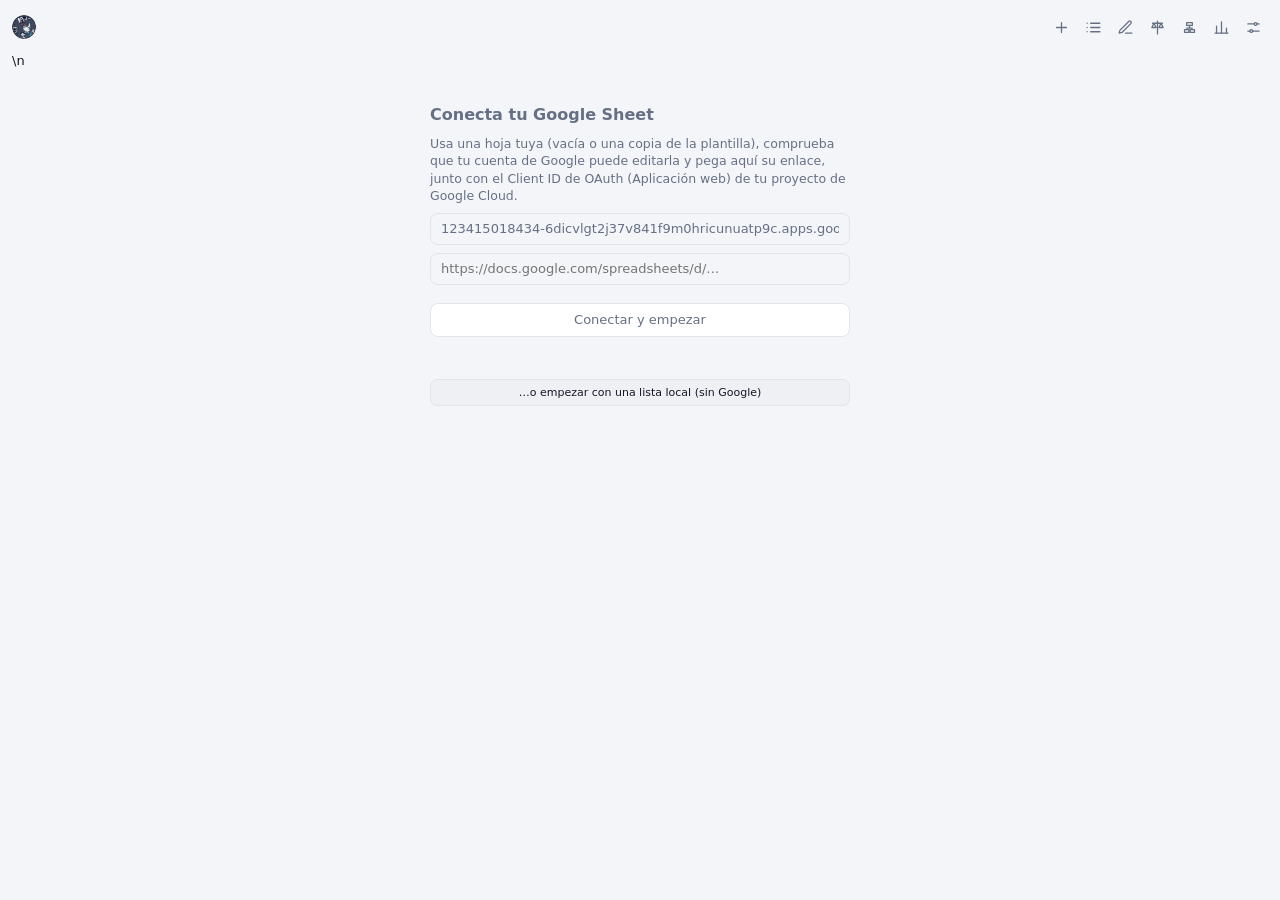
==== commit 5d94918b: "Add files via upload" ====
--- a/index.html
+++ b/index.html
@@ -77,6 +77,16 @@
     .ajuste.ajuste-fuente .ajuste-nombre { flex: 1 0 100%; min-width: 0; display: block; }
     .ajuste.ajuste-fuente .ajuste-nombre small { display: block; color: var(--muted); overflow-wrap: anywhere; word-break: normal; }
     .btn-fijar[aria-pressed="true"] { background: var(--accent, #6c8cff); color: #fff; }
+    .card-grupo { border-style: dashed; }
+    .titulo-grupo { border: 0; background: transparent; padding: 0; text-align: left; color: var(--text); font: inherit; font-weight: 700; cursor: pointer; }
+    .titulo-grupo:hover { color: var(--accent); }
+    .grupo-meta { font-size: 11px; color: var(--muted); margin-top: 4px; }
+    .grupo-seleccion-card { position: absolute; top: 8px; left: 8px; z-index: 3; display: inline-flex; align-items: center; gap: 5px; padding: 4px 7px; border-radius: 999px; background: color-mix(in srgb, var(--surface) 88%, transparent); border: 1px solid var(--border); font-size: 11px; }
+    .grupo-seleccion-card .grupo-check { margin: 0; }
+    .grupo-miembros { display: grid; gap: 8px; max-height: 48vh; overflow: auto; margin: 8px 0 14px; }
+    .grupo-miembros .card { margin: 0; }
+    .grupo-seleccion { display: grid; gap: 4px; max-height: 55vh; overflow: auto; margin: 10px 0 14px; padding: 6px; border: 1px solid var(--border); border-radius: 10px; }
+
     .aviso-img { display: flex; align-items: center; gap: 8px; flex-wrap: wrap; font-size: 12px; padding: 6px 10px; border-radius: 10px; background: rgba(255,170,0,.14); flex-shrink: 0; }
     .aviso-img[hidden] { display: none; }
     #contador { font-size: 12px; color: var(--muted); }
@@ -163,7 +173,7 @@
     @media (min-width: 620px) { #lista { grid-template-columns: var(--cols, repeat(5, 1fr)); } }
     @media (min-width: 860px) { #lista { grid-template-columns: var(--cols, repeat(6, 1fr)); } }
     .card {
-      display: flex; flex-direction: column; min-width: 0; overflow: visible;
+      display: flex; flex-direction: column; min-width: 0; overflow: visible; position: relative;
       width: min(100%, var(--card-w, 100%)); max-width: var(--card-w, none); justify-self: center;
       background: color-mix(in srgb, var(--tinte) 12%, var(--surface));
       border: 1px solid color-mix(in srgb, var(--tinte) 40%, var(--border));
@@ -262,12 +272,24 @@
 
 
     /* Estadísticas */
-    #dlgStats {
+    #dlgStats, #dlgComparar {
       width: min(430px, calc(100vw - 24px)); max-height: min(82vh, 620px);
       padding: 16px; border: 1px solid var(--border); border-radius: 14px;
       background: var(--surface); color: var(--text);
     }
-    #dlgStats::backdrop { background: rgba(0,0,0,.52); }
+    #dlgStats::backdrop, #dlgComparar::backdrop { background: rgba(0,0,0,.52); }
+    .comp-ayuda { margin: 0 0 8px; color: var(--muted); font-size: 10.5px; line-height: 1.4; }
+    .comp-lista { display: flex; flex-direction: column; gap: 5px; margin-bottom: 6px; }
+    .comp-fila { display: flex; align-items: center; gap: 8px; padding: 5px; border: 1px solid var(--border); border-radius: 9px; background: var(--field); color: var(--text); text-decoration: none; }
+    a.comp-fila:hover { border-color: var(--muted); }
+    .comp-mini { flex: 0 0 30px; width: 30px; aspect-ratio: 2 / 3; border-radius: 5px; overflow: hidden; background: var(--surface); }
+    .comp-mini img { width: 100%; height: 100%; object-fit: cover; display: block; }
+    .comp-texto { flex: 1 1 auto; min-width: 0; display: flex; flex-direction: column; gap: 1px; }
+    .comp-titulo { font-size: 11.5px; font-weight: 650; display: -webkit-box; -webkit-line-clamp: 2; -webkit-box-orient: vertical; overflow: hidden; overflow-wrap: anywhere; }
+    .comp-sub { color: var(--muted); font-size: 10px; }
+    .comp-notas { flex-shrink: 0; display: flex; flex-direction: column; align-items: flex-end; gap: 2px; }
+    .comp-pill { padding: 1px 7px; border: 1px solid var(--border); border-radius: 999px; background: var(--surface); font-size: 10px; font-weight: 700; white-space: nowrap; }
+    .comp-pill.mia { border-color: var(--accent); color: var(--accent); }
     .stats-cab { display:flex; align-items:center; gap:8px; margin-bottom:12px; }
     .stats-cab h2 { margin:0; font-size:16px; flex:1; }
     .stats-cerrar { width:30px; height:30px; border:1px solid var(--border); border-radius:8px; background:var(--field); }
@@ -444,6 +466,8 @@
     .opciones-barra.buscando .opciones-tabs { display: none; }
     .opciones-panel > .seccion-opciones:first-child { margin-top: 12px; }
     .item-op.sin-coincidencia, .seccion-opciones.sin-coincidencia, .opciones-panel.sin-coincidencia { display: none !important; }
+    .aj-estado { display: block; margin-top: 3px; color: var(--text); font-weight: 600; }
+    .ajuste-extra { display: flex; flex-wrap: wrap; gap: 6px; padding: 0 0 10px; }
     .ayuda-opciones { margin: 0 0 8px; color: var(--muted); font-size: 11px; line-height: 1.4; }
     .opciones-vacio { text-align: center; color: var(--muted); font-size: 12px; padding: 24px 8px; }
     .seccion-opciones-titulo {
@@ -582,6 +606,9 @@
       <button id="btnPosicionar" class="icon-btn" title="Posicionar series" aria-label="Posicionar series">
         <svg viewBox="0 0 24 24"><path d="M12 3v18M5 6h14M7 6l-3 6h6L7 6Zm10 0-3 6h6l-3-6ZM4 12h6M14 12h6"/></svg>
       </button>
+      <button id="btnAgrupar" class="icon-btn" title="Crear grupos" aria-pressed="false" aria-label="Crear grupos">
+        <svg viewBox="0 0 24 24"><path d="M8 5h8v4H8zM5 15h6v4H5zM13 15h6v4h-6z"/><path d="M12 9v3M8 13h8"/></svg>
+      </button>
       <button id="btnStats" class="icon-btn" title="Estadísticas" aria-label="Estadísticas">
         <svg viewBox="0 0 24 24"><path d="M5 20V10M12 20V4M19 20v-7"/><path d="M3 20h18"/></svg>
       </button>
@@ -604,9 +631,10 @@
   </div>
 
   <dialog id="dlgStats"></dialog>
+  <dialog id="dlgComparar"></dialog>
   <dialog id="dlgGeneros"></dialog>
   <dialog id="dlgPosicionar" tabindex="-1"></dialog>
-  <dialog id="dlgSerie" tabindex="-1"></dialog>
+  <dialog id="dlgSerie" tabindex="-1"></dialog>\n  <dialog id="dlgGrupo" tabindex="-1"></dialog>
 
   <section id="agregarPanel" class="config" hidden>
     <h2>Añadir anime por enlace</h2>
@@ -654,6 +682,12 @@
       <div id="nubeListas"></div>
     </div>
     <div class="estado-txt" id="nubeStatus"></div>
+    <div class="config-sep"></div>
+    <h2>Comparar con un amigo</h2>
+    <p>Pega el enlace público de la lista de un amigo (lo genera él en Tus listas &gt; ⚙ &gt; 🌐 Enlace público) y compárala con la lista que tienes abierta: series en común, diferencias de nota y qué te recomienda.</p>
+    <input id="compEnlace" type="url" placeholder="https://…/v/…" aria-label="Enlace público de la lista de un amigo" autocomplete="off" />
+    <button class="btn" id="compBtn" type="button">Comparar</button>
+    <div class="estado-txt" id="compStatus"></div>
   </section>
 
   <div id="cargando" class="aviso"><div class="spinner"></div>Cargando tu lista…</div>
@@ -722,7 +756,14 @@
 
     <div class="seccion-opciones">
       <div class="seccion-opciones-titulo">Capítulos y avisos</div>
-      <div class="ajuste item-op" data-k="avisos notificaciones capítulos nuevos insignia contador icono pendientes"><label class="ajuste-nombre" for="ajAvisos">Avisos de capítulos nuevos<small>Al abrir la app muestra en el icono cuántas series en «Viendo» tienen capítulos sin ver. Sin la app abierta no avisa.</small></label><label class="switch"><input id="ajAvisos" type="checkbox"><span class="switch-track"></span></label></div>
+      <div class="ajuste item-op" data-k="avisos notificaciones capítulos nuevos insignia contador icono pendientes"><label class="ajuste-nombre" for="ajAvisos">Avisos de capítulos nuevos<small>Al abrir la app muestra en el icono cuántas series en «Viendo» tienen capítulos sin ver. Con la app cerrada no se actualiza: para eso, activa las notificaciones de abajo.</small></label><label class="switch"><input id="ajAvisos" type="checkbox"><span class="switch-track"></span></label></div>
+      <div class="item-op" data-k="notificaciones push avisos capítulos nuevos app cerrada segundo plano móvil pantalla de bloqueo prueba">
+        <div class="ajuste"><label class="ajuste-nombre" for="ajPush">Notificaciones con la app cerrada<small>Te avisa en el móvil cuando sale un capítulo nuevo de una serie en «Viendo», aunque no tengas la app abierta. Necesita la tarea programada del Worker (ver README).<span class="aj-estado" id="ajPushEstado"></span></small></label><label class="switch"><input id="ajPush" type="checkbox"><span class="switch-track"></span></label></div>
+        <div class="ajuste-extra" id="ajPushAcciones" hidden>
+          <button class="btn-mini" id="ajPushPrueba" type="button">Enviar notificación de prueba</button>
+          <button class="btn-mini" id="ajPushLista" type="button" hidden>Seguir la lista actual</button>
+        </div>
+      </div>
     </div>
     </div>
 
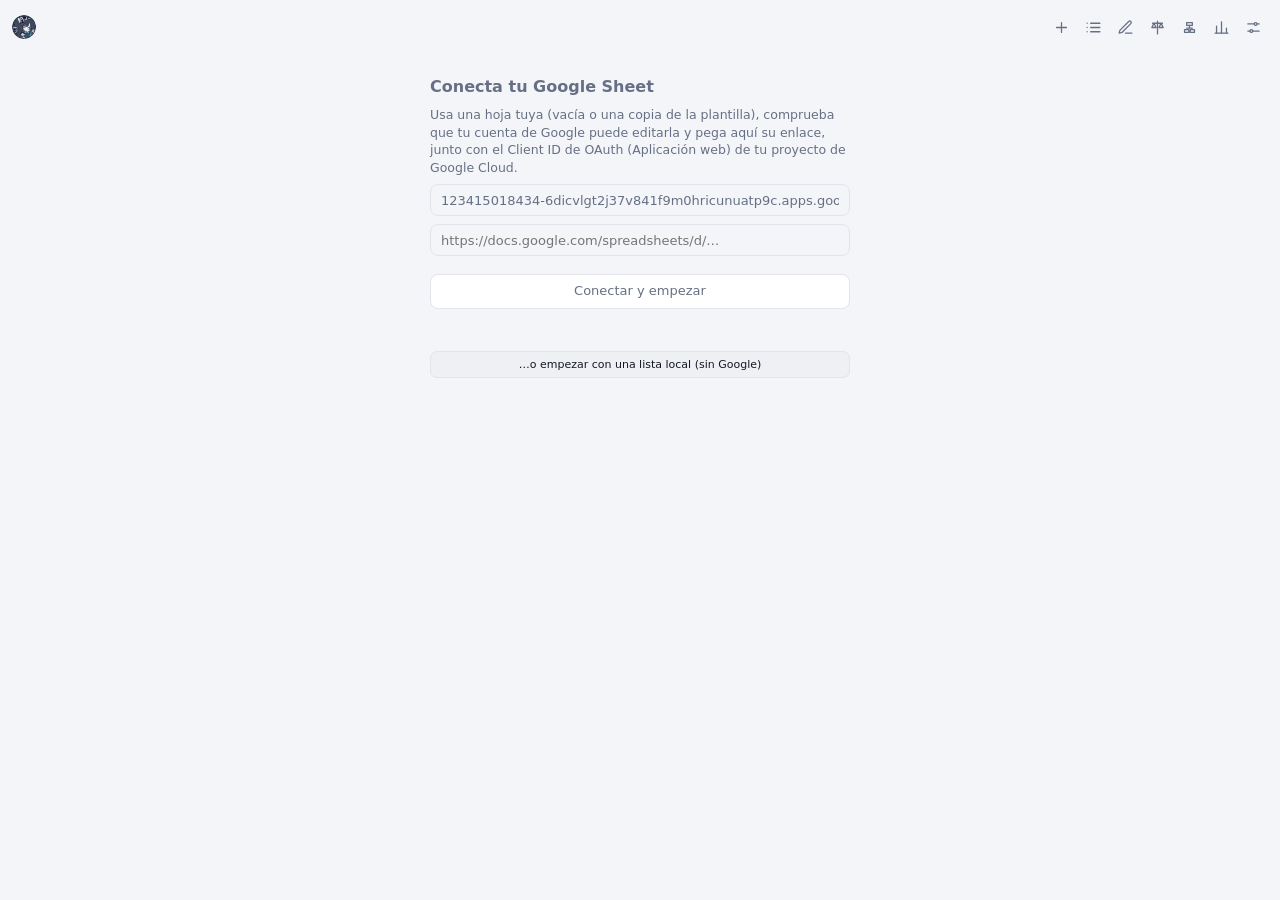
==== commit dafac275: "Add files via upload" ====
--- a/index.html
+++ b/index.html
@@ -81,11 +81,59 @@
     .titulo-grupo { border: 0; background: transparent; padding: 0; text-align: left; color: var(--text); font: inherit; font-weight: 700; cursor: pointer; }
     .titulo-grupo:hover { color: var(--accent); }
     .grupo-meta { font-size: 11px; color: var(--muted); margin-top: 4px; }
-    .grupo-seleccion-card { position: absolute; top: 8px; left: 8px; z-index: 3; display: inline-flex; align-items: center; gap: 5px; padding: 4px 7px; border-radius: 999px; background: color-mix(in srgb, var(--surface) 88%, transparent); border: 1px solid var(--border); font-size: 11px; }
-    .grupo-seleccion-card .grupo-check { margin: 0; }
-    .grupo-miembros { display: grid; gap: 8px; max-height: 48vh; overflow: auto; margin: 8px 0 14px; }
-    .grupo-miembros .card { margin: 0; }
-    .grupo-seleccion { display: grid; gap: 4px; max-height: 55vh; overflow: auto; margin: 10px 0 14px; padding: 6px; border: 1px solid var(--border); border-radius: 10px; }
+    /* Modo agrupar: la tarjeta entera es el área de selección */
+    .card.agrupable { cursor: pointer; transition: outline-color .12s, transform .12s; outline: 2px solid transparent; outline-offset: 1px; }
+    .grupo-capa { position: absolute; inset: 0; z-index: 20; border: 0; padding: 0; margin: 0; background: transparent; border-radius: inherit; cursor: pointer; -webkit-tap-highlight-color: transparent; }
+    .grupo-capa:focus-visible { outline: 3px solid var(--accent); outline-offset: 2px; }
+    .grupo-marca { position: absolute; right: 7px; bottom: 9px; z-index: 5; width: 26px; height: 26px; display: grid; place-items: center; border-radius: 50%; font-size: 15px; font-weight: 800; line-height: 1; color: transparent; background: rgba(15, 20, 29, .55); border: 2px solid rgba(255,255,255,.9); box-shadow: 0 1px 4px rgba(0,0,0,.35); transition: background .12s, color .12s, transform .12s; pointer-events: none; }
+    .card.agrupada { outline-color: var(--accent); }
+    .card.agrupada .cover { filter: brightness(.7); }
+    .card.agrupada .grupo-marca { background: var(--accent); border-color: #fff; color: #fff; transform: scale(1.08); }
+    .card-grupo { border-style: dashed; }
+    .titulo-grupo { border: 0; background: transparent; padding: 0; text-align: left; color: var(--text); font: inherit; font-weight: 700; cursor: pointer; }
+    .titulo-grupo:hover { color: var(--accent); }
+    .grupo-meta { font-size: 11px; color: var(--muted); margin-top: 4px; }
+
+    /* Diálogo del grupo */
+    #dlgGrupo { width: min(680px, calc(100vw - 24px)); max-height: min(90vh, 900px); padding: 0; border: 1px solid var(--border); border-radius: 18px; background: var(--surface); color: var(--text); box-shadow: 0 24px 70px rgba(0,0,0,.32); overflow: hidden; }
+    #dlgGrupo[open] { display: flex; flex-direction: column; }
+    #dlgGrupo::backdrop { background: rgba(0,0,0,.58); backdrop-filter: blur(2px); }
+    #dlgGrupo > * { flex: none; }
+    #dlgGrupo > .grupo-miembros, #dlgGrupo > .grupo-seleccion { flex: 1 1 auto; }
+    #dlgGrupo > .grupo-cabecera { padding: 16px 18px 0; }
+    #dlgGrupo > .ayuda-opciones { padding: 0 18px; margin: 4px 0 0; }
+    .grupo-cabecera { display: flex; align-items: center; gap: 10px; min-width: 0; }
+    .grupo-cabecera h2 { flex: 1; min-width: 0; margin: 0; font-size: 17px; overflow: hidden; text-overflow: ellipsis; white-space: nowrap; }
+    .grupo-contador { flex: none; font-size: 11px; font-weight: 600; padding: 3px 9px; border-radius: 999px; background: var(--field); color: var(--muted); border: 1px solid var(--border); }
+    .grupo-campos { display: grid; grid-template-columns: 1fr 1fr; gap: 8px 10px; padding: 12px 18px 4px; }
+    .grupo-campos .campo-ed { margin: 0; min-width: 0; }
+    .grupo-campos .campo-ed.ancho { grid-column: 1 / -1; }
+    .grupo-seccion { padding: 10px 18px 0; }
+    .grupo-seccion h3 { margin: 0; font-size: 12px; text-transform: uppercase; letter-spacing: .04em; color: var(--muted); }
+    .grupo-miembros { flex: 1 1 auto; min-height: 0; overflow-y: auto; margin: 8px 0 0; padding: 4px 18px 14px; display: grid; grid-template-columns: repeat(auto-fill, minmax(92px, 1fr)); gap: 10px; align-content: start; }
+    .grupo-miembros .card { margin: 0; width: 100%; max-width: none; }
+    .grupo-miembros .info { padding: 5px; }
+    .grupo-miembros .info .genero, .grupo-miembros .edicion, .grupo-miembros .marcar-mover, .grupo-miembros .mover-lista, .grupo-miembros .chip-visto { display: none; }
+    .grupo-miembros .vacio-listas { grid-column: 1 / -1; text-align: center; color: var(--muted); padding: 20px 0; }
+    .grupo-pie { display: flex; flex-wrap: wrap; align-items: center; justify-content: flex-end; gap: 8px; padding: 12px 18px; border-top: 1px solid var(--border); background: var(--surface); }
+    .grupo-pie-espacio { flex: 1; }
+    .grupo-pie .btn { background: var(--accent); border-color: var(--accent); color: #fff; font-weight: 600; }
+    .grupo-pie .btn:hover:not(:disabled) { filter: brightness(1.08); border-color: var(--accent); }
+
+    #barraMover .grupo-barra-texto { font-weight: 700; margin-right: auto; }
+    #barraMover .btn-agrupar-ok:not(:disabled) { background: var(--accent); border-color: var(--accent); color: #fff; font-weight: 600; }
+
+    /* Pantalla «Añadir / quitar series» */
+    .grupo-buscar { margin: 10px 18px 0; padding: 7px 10px; font: inherit; font-size: 13px; color: var(--text); background: var(--field); border: 1px solid var(--border); border-radius: 10px; }
+    .grupo-seleccion { flex: 1 1 auto; min-height: 0; overflow-y: auto; display: flex; flex-direction: column; margin: 10px 18px 12px; border: 1px solid var(--border); border-radius: 12px; }
+    .grupo-fila { display: flex; align-items: center; gap: 10px; padding: 7px 10px; border-bottom: 1px solid var(--border); cursor: pointer; font-size: 13px; }
+    .grupo-fila:last-child { border-bottom: 0; }
+    .grupo-fila[hidden] { display: none; }
+    .grupo-fila:hover { background: var(--field); }
+    .grupo-fila.marcada { background: color-mix(in srgb, var(--accent) 10%, var(--surface)); }
+    .grupo-fila input { flex: none; width: 18px; height: 18px; margin: 0; accent-color: var(--accent); }
+    .grupo-mini { flex: none; width: 34px; height: 48px; border-radius: 6px; background: var(--field) center / cover no-repeat; border: 1px solid var(--border); }
+    .grupo-fila-titulo { flex: 1; min-width: 0; line-height: 1.25; overflow: hidden; display: -webkit-box; -webkit-line-clamp: 2; -webkit-box-orient: vertical; }
 
     .aviso-img { display: flex; align-items: center; gap: 8px; flex-wrap: wrap; font-size: 12px; padding: 6px 10px; border-radius: 10px; background: rgba(255,170,0,.14); flex-shrink: 0; }
     .aviso-img[hidden] { display: none; }
@@ -634,7 +682,8 @@
   <dialog id="dlgComparar"></dialog>
   <dialog id="dlgGeneros"></dialog>
   <dialog id="dlgPosicionar" tabindex="-1"></dialog>
-  <dialog id="dlgSerie" tabindex="-1"></dialog>\n  <dialog id="dlgGrupo" tabindex="-1"></dialog>
+  <dialog id="dlgSerie" tabindex="-1"></dialog>
+  <dialog id="dlgGrupo" tabindex="-1"></dialog>
 
   <section id="agregarPanel" class="config" hidden>
     <h2>Añadir anime por enlace</h2>
